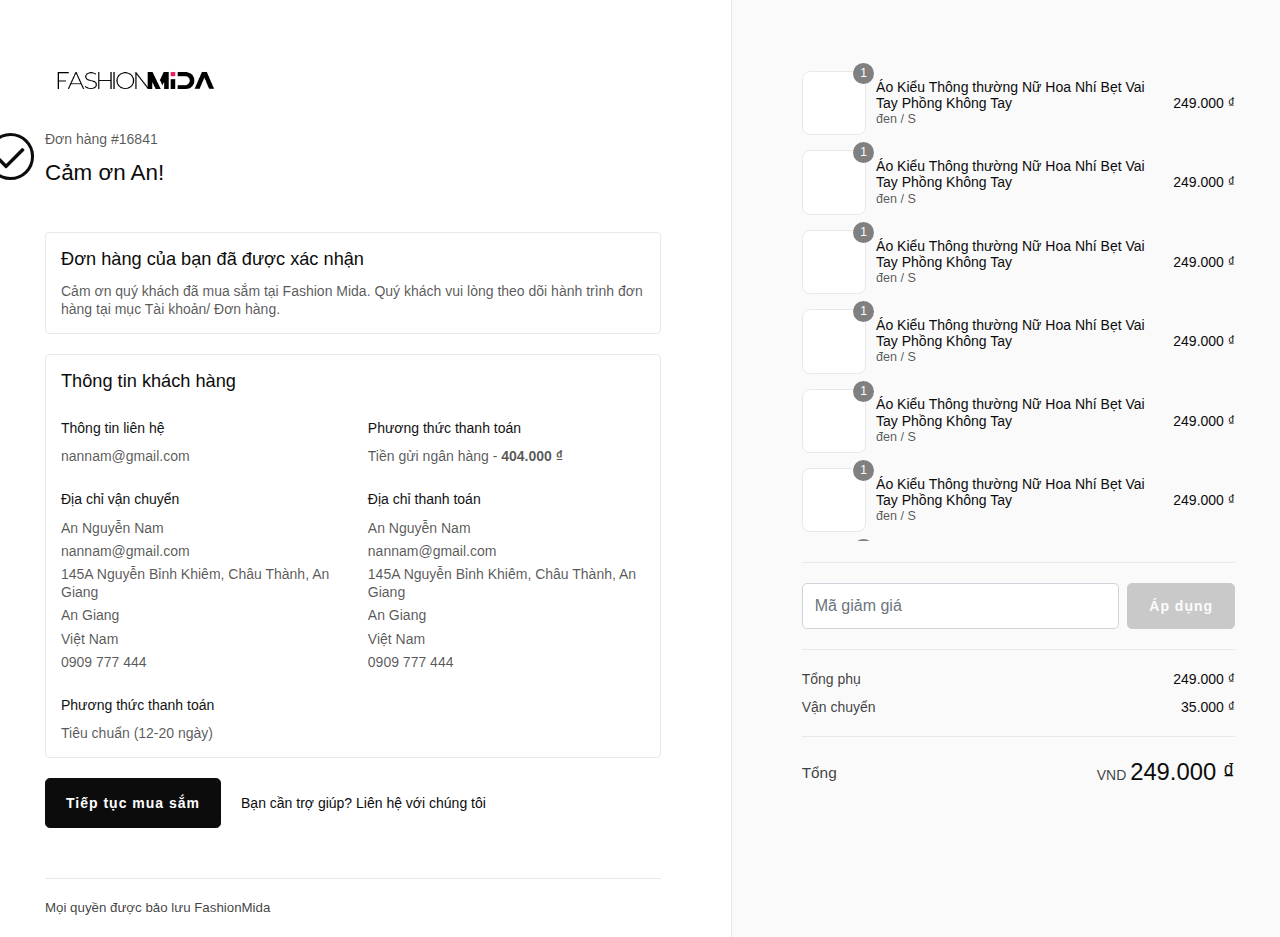
==== checkout-thanhcong.html @ c8f5c72e "Update" ====
<!DOCTYPE html>
<html lang="vi">
<head>
    <meta charset="UTF-8">
    <meta name="viewport"
          content="width=device-width, user-scalable=no, initial-scale=1.0, maximum-scale=1.0, minimum-scale=1.0">

    <title>Template Fashion</title>
    <meta name="description" content="Template Telco">
    <meta name="author" content="">

    <meta property="og:title" content="Template Telco">
    <meta property="og:type" content="website">
    <meta property="og:url" content="">
    <meta property="og:description" content="Template Telco">
    <meta property="og:image" content="">

    <link rel="icon" href="/assets/images/favicon.ico">
    <link rel="apple-touch-icon" href="/assets/images/favicon.ico">

    <style>
        :root {
            --primary-color: 12, 12, 12;
            --primary-hover: 43, 43, 43;
            --dark-color: #121212;
            --gray-color: #8c8484;
            --transition: .3s all ease-in-out;
        }
    </style>
    <link rel="preconnect" href="https://fonts.googleapis.com">
    <link rel="preconnect" href="https://fonts.gstatic.com" crossorigin>
    <link href="https://fonts.googleapis.com/css2?family=Work+Sans:ital,wght@0,300;0,400;0,500;0,600;0,700;0,800;1,300;1,400;1,500;1,600;1,700;1,800&display=swap"
          rel="stylesheet">
    <link rel="stylesheet" href="./assets/plugins/bootstrap/bootstrap.min.css">
    <link rel="stylesheet" href="./assets/plugins/fancybox/fancybox.min.css">
    <link rel="stylesheet" href="./assets/plugins/aos/aos.css">
    <link rel="stylesheet" href="./assets/plugins/select2/css/select2.min.css">
    <link rel="stylesheet" href="./assets/plugins/swiper/swiper-bundle.min.css">
    <link rel="stylesheet" href="./assets/fonts/fontawesome/css/all.min.css">
    <link rel="stylesheet" href="./assets/css/style.css">
</head>
<body>

<div class="page-checkout">
    <div class="page-checkout_bg"></div>
    <div class="container">
        <div class="row">
            <div class="col-lg-7">
                <div class="page-checkout_form">
                    <div class="checkout-logo">
                        <a href="">
                            <img src="./assets/images/logo-chekcout.webp" alt="">
                        </a>
                    </div>
                    <div class="checkout-thankyou">
                        <div class="checkout-thankyou_icon">
                            <i class="fal fa-check-circle"></i>
                        </div>
                        <div class="checkout-thankyou_content">
                            <div class="thankyou-content_desc">
                                Đơn hàng #16841
                            </div>
                            <div class="thankyou-content_title">
                                Cảm ơn An!
                            </div>
                        </div>
                    </div>
                    <div class="checkout-noti">
                        <div class="checkout-noti_title">
                            Đơn hàng của bạn đã được xác nhận
                        </div>
                        <div class="checkout-noti_desc">
                            <p>Cảm ơn quý khách đã mua sắm tại Fashion Mida. Quý khách vui lòng theo dõi hành trình đơn
                                hàng tại mục Tài khoản/ Đơn hàng.
                            </p>
                        </div>
                    </div>
                    <div class="checkout-preview_info">
                        <div class="row">
                            <div class="col-lg-12">
                                <div class="checkout-preview_info__title">
                                    Thông tin khách hàng
                                </div>
                            </div>
                            <div class="col-lg-6">
                                <div class="checkout-preview_info__item">
                                    <div class="checkout-preview_info__heading">
                                        Thông tin liên hệ
                                    </div>
                                    <div class="checkout-preview_info__text">
                                        <p>nannam@gmail.com</p>
                                    </div>
                                </div>
                                <div class="checkout-preview_info__item">
                                    <div class="checkout-preview_info__heading">
                                        Địa chỉ vận chuyển
                                    </div>
                                    <div class="checkout-preview_info__text">
                                        <p>An Nguyễn Nam</p>
                                        <p>nannam@gmail.com</p>
                                        <p>145A Nguyễn Bỉnh Khiêm, Châu Thành, An Giang</p>
                                        <p>An Giang</p>
                                        <p>Việt Nam</p>
                                        <p>0909 777 444</p>
                                    </div>
                                </div>
                                <div class="checkout-preview_info__item">
                                    <div class="checkout-preview_info__heading">
                                        Phương thức thanh toán
                                    </div>
                                    <div class="checkout-preview_info__text">
                                        <p>Tiêu chuẩn (12-20 ngày)</p>
                                    </div>
                                </div>
                            </div>
                            <div class="col-lg-6">
                                <div class="checkout-preview_info__item">
                                    <div class="checkout-preview_info__heading">
                                        Phương thức thanh toán
                                    </div>
                                    <div class="checkout-preview_info__text">
                                        <p>Tiền gửi ngân hàng - <b>404.000 ₫</b></p>
                                    </div>
                                </div>
                                <div class="checkout-preview_info__item">
                                    <div class="checkout-preview_info__heading">
                                        Địa chỉ thanh toán
                                    </div>
                                    <div class="checkout-preview_info__text">
                                        <p>An Nguyễn Nam</p>
                                        <p>nannam@gmail.com</p>
                                        <p>145A Nguyễn Bỉnh Khiêm, Châu Thành, An Giang</p>
                                        <p>An Giang</p>
                                        <p>Việt Nam</p>
                                        <p>0909 777 444</p>
                                    </div>
                                </div>
                            </div>
                        </div>
                    </div>
                    <div class="checkout-form">
                        <div class="checkout-form_buttons">
                            <button type="submit"
                                    class="btn-theme btn-theme_effect btn-theme_full btn-theme_dark rounded-lg">
                                Tiếp tục mua sắm
                            </button>
                            <a href="" class="checkout-form_button__link">Bạn cần trợ giúp? Liên hệ với chúng tôi</a>
                        </div>
                        <div class="checkout-form_footer">
                            Mọi quyền được bảo lưu FashionMida
                        </div>
                    </div>
                </div>
            </div>
            <div class="col-lg-5">
                <div class="page-checkout_info">
                    <div class="checkout-info_header">
                        <div class="checkout-info_header__list">
                            <div class="checkout-info_item">
                                <div class="info-item_image">
                                    <img src="https://cdn.shopify.com/s/files/1/0607/1471/3330/products/164562122917946_small.png?v=1646192001"
                                         alt="">
                                    <span>1</span>
                                </div>
                                <div class="info-item_content">
                                    <div class="info-item_title">
                                        Áo Kiểu Thông thường Nữ Hoa Nhí Bẹt Vai Tay Phồng Không Tay
                                    </div>
                                    <div class="info-item_decs">
                                        đen / S
                                    </div>
                                </div>
                                <div class="info-item_price">
                                    249.000 ₫
                                </div>
                            </div>
                            <div class="checkout-info_item">
                                <div class="info-item_image">
                                    <img src="https://cdn.shopify.com/s/files/1/0607/1471/3330/products/164562122917946_small.png?v=1646192001"
                                         alt="">
                                    <span>1</span>
                                </div>
                                <div class="info-item_content">
                                    <div class="info-item_title">
                                        Áo Kiểu Thông thường Nữ Hoa Nhí Bẹt Vai Tay Phồng Không Tay
                                    </div>
                                    <div class="info-item_decs">
                                        đen / S
                                    </div>
                                </div>
                                <div class="info-item_price">
                                    249.000 ₫
                                </div>
                            </div>
                            <div class="checkout-info_item">
                                <div class="info-item_image">
                                    <img src="https://cdn.shopify.com/s/files/1/0607/1471/3330/products/164562122917946_small.png?v=1646192001"
                                         alt="">
                                    <span>1</span>
                                </div>
                                <div class="info-item_content">
                                    <div class="info-item_title">
                                        Áo Kiểu Thông thường Nữ Hoa Nhí Bẹt Vai Tay Phồng Không Tay
                                    </div>
                                    <div class="info-item_decs">
                                        đen / S
                                    </div>
                                </div>
                                <div class="info-item_price">
                                    249.000 ₫
                                </div>
                            </div>
                            <div class="checkout-info_item">
                                <div class="info-item_image">
                                    <img src="https://cdn.shopify.com/s/files/1/0607/1471/3330/products/164562122917946_small.png?v=1646192001"
                                         alt="">
                                    <span>1</span>
                                </div>
                                <div class="info-item_content">
                                    <div class="info-item_title">
                                        Áo Kiểu Thông thường Nữ Hoa Nhí Bẹt Vai Tay Phồng Không Tay
                                    </div>
                                    <div class="info-item_decs">
                                        đen / S
                                    </div>
                                </div>
                                <div class="info-item_price">
                                    249.000 ₫
                                </div>
                            </div>
                            <div class="checkout-info_item">
                                <div class="info-item_image">
                                    <img src="https://cdn.shopify.com/s/files/1/0607/1471/3330/products/164562122917946_small.png?v=1646192001"
                                         alt="">
                                    <span>1</span>
                                </div>
                                <div class="info-item_content">
                                    <div class="info-item_title">
                                        Áo Kiểu Thông thường Nữ Hoa Nhí Bẹt Vai Tay Phồng Không Tay
                                    </div>
                                    <div class="info-item_decs">
                                        đen / S
                                    </div>
                                </div>
                                <div class="info-item_price">
                                    249.000 ₫
                                </div>
                            </div>
                            <div class="checkout-info_item">
                                <div class="info-item_image">
                                    <img src="https://cdn.shopify.com/s/files/1/0607/1471/3330/products/164562122917946_small.png?v=1646192001"
                                         alt="">
                                    <span>1</span>
                                </div>
                                <div class="info-item_content">
                                    <div class="info-item_title">
                                        Áo Kiểu Thông thường Nữ Hoa Nhí Bẹt Vai Tay Phồng Không Tay
                                    </div>
                                    <div class="info-item_decs">
                                        đen / S
                                    </div>
                                </div>
                                <div class="info-item_price">
                                    249.000 ₫
                                </div>
                            </div>
                            <div class="checkout-info_item">
                                <div class="info-item_image">
                                    <img src="https://cdn.shopify.com/s/files/1/0607/1471/3330/products/164562122917946_small.png?v=1646192001"
                                         alt="">
                                    <span>1</span>
                                </div>
                                <div class="info-item_content">
                                    <div class="info-item_title">
                                        Áo Kiểu Thông thường Nữ Hoa Nhí Bẹt Vai Tay Phồng Không Tay
                                    </div>
                                    <div class="info-item_decs">
                                        đen / S
                                    </div>
                                </div>
                                <div class="info-item_price">
                                    249.000 ₫
                                </div>
                            </div>
                            <div class="checkout-info_item">
                                <div class="info-item_image">
                                    <img src="https://cdn.shopify.com/s/files/1/0607/1471/3330/products/164562122917946_small.png?v=1646192001"
                                         alt="">
                                    <span>1</span>
                                </div>
                                <div class="info-item_content">
                                    <div class="info-item_title">
                                        Áo Kiểu Thông thường Nữ Hoa Nhí Bẹt Vai Tay Phồng Không Tay
                                    </div>
                                    <div class="info-item_decs">
                                        đen / S
                                    </div>
                                </div>
                                <div class="info-item_price">
                                    249.000 ₫
                                </div>
                            </div>
                            <div class="checkout-info_item">
                                <div class="info-item_image">
                                    <img src="https://cdn.shopify.com/s/files/1/0607/1471/3330/products/164562122917946_small.png?v=1646192001"
                                         alt="">
                                    <span>1</span>
                                </div>
                                <div class="info-item_content">
                                    <div class="info-item_title">
                                        Áo Kiểu Thông thường Nữ Hoa Nhí Bẹt Vai Tay Phồng Không Tay
                                    </div>
                                    <div class="info-item_decs">
                                        đen / S
                                    </div>
                                </div>
                                <div class="info-item_price">
                                    249.000 ₫
                                </div>
                            </div>
                        </div>
                    </div>
                    <div class="checkout-info_body">
                        <div class="info-body_discount">
                            <input type="text" class="form-control rounded-lg mr-1" placeholder="Mã giảm giá">
                            <button type="button"
                                    class="btn-theme btn-theme_effect btn-theme_full btn-theme_dark rounded-lg ml-1 disabled"
                                    disabled>Áp dụng
                            </button>
                        </div>
                        <div class="info-body_total">
                            <div class="total-item">
                                <div class="total-item_text">
                                    Tổng phụ
                                </div>
                                <div class="total-item_value">
                                    249.000 ₫
                                </div>
                            </div>
                            <div class="total-item">
                                <div class="total-item_text">
                                    Vận chuyển
                                </div>
                                <div class="total-item_value">
                                    35.000 ₫
                                </div>
                            </div>
                        </div>
                    </div>
                    <div class="checkout-info_footer">
                        <div class="info-footer_total">
                            <div class="total-item_text">
                                Tổng
                            </div>
                            <div class="total-item_value">
                                VND <span>249.000 ₫</span>
                            </div>
                        </div>
                    </div>
                </div>
            </div>
        </div>
    </div>
</div>

<script type="text/javascript" src="./assets/plugins/jquery.min.js"></script>
<script type="text/javascript"
        src="./assets/plugins/bootstrap/bootstrap.bundle.min.js"></script>
<script type="text/javascript"
        src="./assets/plugins/fancybox/fancybox.min.js"></script>
<script type="text/javascript"
        src="./assets/plugins/aos/aos.js"></script>
<script type="text/javascript"
        src="./assets/plugins/select2/js/select2.min.js"></script>
<script type="text/javascript"
        src="./assets/plugins/swiper/swiper-bundle.min.js"></script>
<script type="text/javascript" src="./assets/js/app.js"></script>
</body>
</html>
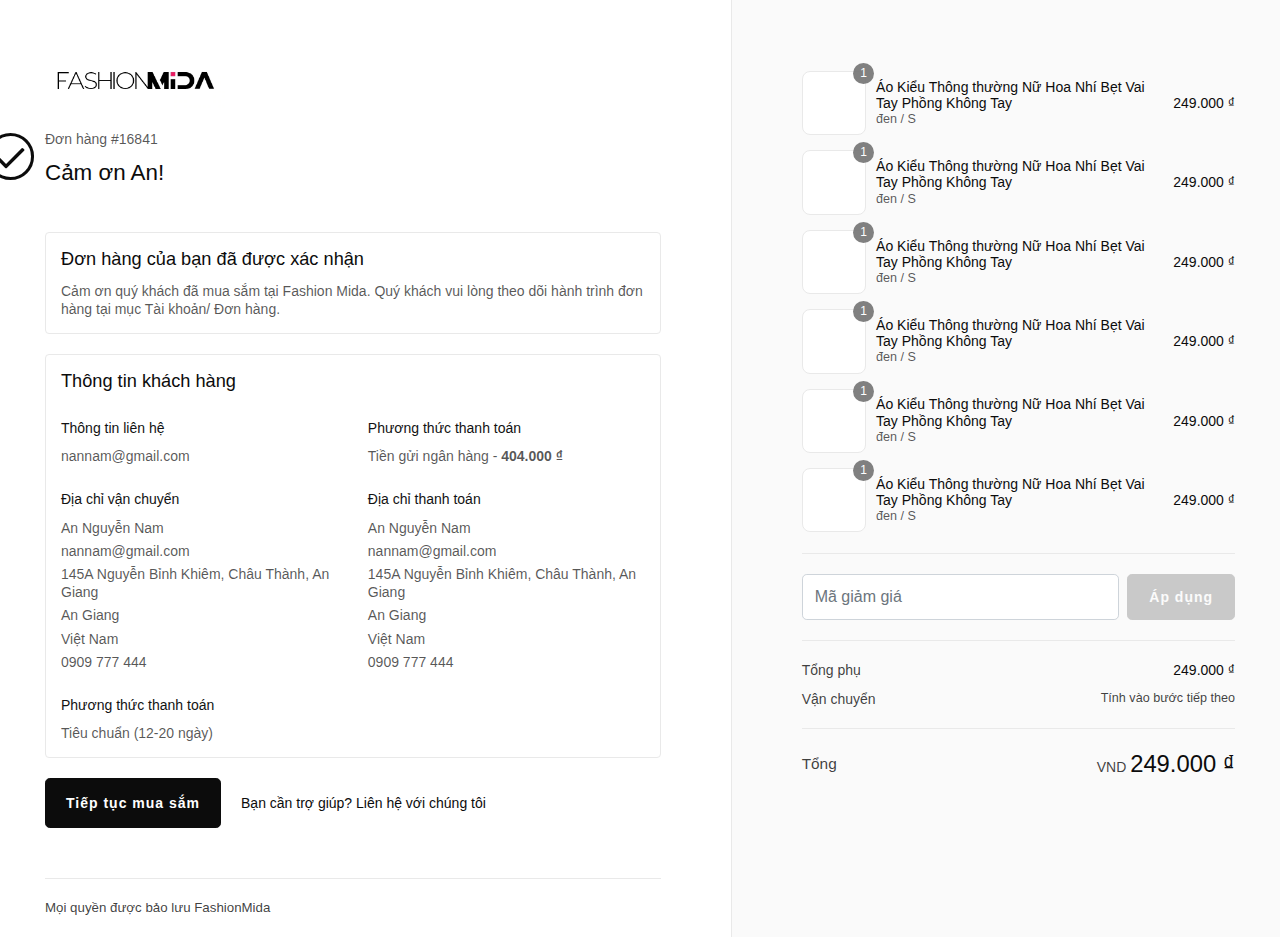
==== commit 063cfc13: "Update" ====
--- a/checkout-thanhcong.html
+++ b/checkout-thanhcong.html
@@ -45,9 +45,18 @@
     <div class="page-checkout_bg"></div>
     <div class="container">
         <div class="row">
-            <div class="col-lg-7">
+            <div class="col-12 order-1 d-block d-lg-none">
                 <div class="page-checkout_form">
                     <div class="checkout-logo">
+                        <a href="">
+                            <img src="./assets/images/logo-chekcout.webp" alt="">
+                        </a>
+                    </div>
+                </div>
+            </div>
+            <div class="col-lg-7 order-3 order-lg-2">
+                <div class="page-checkout_form">
+                    <div class="checkout-logo d-none d-lg-block">
                         <a href="">
                             <img src="./assets/images/logo-chekcout.webp" alt="">
                         </a>
@@ -152,208 +161,173 @@
                     </div>
                 </div>
             </div>
-            <div class="col-lg-5">
+            <div class="col-lg-5 order-2 order-lg-3">
                 <div class="page-checkout_info">
-                    <div class="checkout-info_header">
-                        <div class="checkout-info_header__list">
-                            <div class="checkout-info_item">
-                                <div class="info-item_image">
-                                    <img src="https://cdn.shopify.com/s/files/1/0607/1471/3330/products/164562122917946_small.png?v=1646192001"
-                                         alt="">
-                                    <span>1</span>
-                                </div>
-                                <div class="info-item_content">
-                                    <div class="info-item_title">
-                                        Áo Kiểu Thông thường Nữ Hoa Nhí Bẹt Vai Tay Phồng Không Tay
-                                    </div>
-                                    <div class="info-item_decs">
-                                        đen / S
-                                    </div>
-                                </div>
-                                <div class="info-item_price">
-                                    249.000 ₫
-                                </div>
-                            </div>
-                            <div class="checkout-info_item">
-                                <div class="info-item_image">
-                                    <img src="https://cdn.shopify.com/s/files/1/0607/1471/3330/products/164562122917946_small.png?v=1646192001"
-                                         alt="">
-                                    <span>1</span>
-                                </div>
-                                <div class="info-item_content">
-                                    <div class="info-item_title">
-                                        Áo Kiểu Thông thường Nữ Hoa Nhí Bẹt Vai Tay Phồng Không Tay
-                                    </div>
-                                    <div class="info-item_decs">
-                                        đen / S
-                                    </div>
-                                </div>
-                                <div class="info-item_price">
-                                    249.000 ₫
-                                </div>
-                            </div>
-                            <div class="checkout-info_item">
-                                <div class="info-item_image">
-                                    <img src="https://cdn.shopify.com/s/files/1/0607/1471/3330/products/164562122917946_small.png?v=1646192001"
-                                         alt="">
-                                    <span>1</span>
-                                </div>
-                                <div class="info-item_content">
-                                    <div class="info-item_title">
-                                        Áo Kiểu Thông thường Nữ Hoa Nhí Bẹt Vai Tay Phồng Không Tay
-                                    </div>
-                                    <div class="info-item_decs">
-                                        đen / S
-                                    </div>
-                                </div>
-                                <div class="info-item_price">
-                                    249.000 ₫
-                                </div>
-                            </div>
-                            <div class="checkout-info_item">
-                                <div class="info-item_image">
-                                    <img src="https://cdn.shopify.com/s/files/1/0607/1471/3330/products/164562122917946_small.png?v=1646192001"
-                                         alt="">
-                                    <span>1</span>
-                                </div>
-                                <div class="info-item_content">
-                                    <div class="info-item_title">
-                                        Áo Kiểu Thông thường Nữ Hoa Nhí Bẹt Vai Tay Phồng Không Tay
-                                    </div>
-                                    <div class="info-item_decs">
-                                        đen / S
-                                    </div>
-                                </div>
-                                <div class="info-item_price">
-                                    249.000 ₫
-                                </div>
-                            </div>
-                            <div class="checkout-info_item">
-                                <div class="info-item_image">
-                                    <img src="https://cdn.shopify.com/s/files/1/0607/1471/3330/products/164562122917946_small.png?v=1646192001"
-                                         alt="">
-                                    <span>1</span>
-                                </div>
-                                <div class="info-item_content">
-                                    <div class="info-item_title">
-                                        Áo Kiểu Thông thường Nữ Hoa Nhí Bẹt Vai Tay Phồng Không Tay
-                                    </div>
-                                    <div class="info-item_decs">
-                                        đen / S
-                                    </div>
-                                </div>
-                                <div class="info-item_price">
-                                    249.000 ₫
-                                </div>
-                            </div>
-                            <div class="checkout-info_item">
-                                <div class="info-item_image">
-                                    <img src="https://cdn.shopify.com/s/files/1/0607/1471/3330/products/164562122917946_small.png?v=1646192001"
-                                         alt="">
-                                    <span>1</span>
-                                </div>
-                                <div class="info-item_content">
-                                    <div class="info-item_title">
-                                        Áo Kiểu Thông thường Nữ Hoa Nhí Bẹt Vai Tay Phồng Không Tay
-                                    </div>
-                                    <div class="info-item_decs">
-                                        đen / S
-                                    </div>
-                                </div>
-                                <div class="info-item_price">
-                                    249.000 ₫
-                                </div>
-                            </div>
-                            <div class="checkout-info_item">
-                                <div class="info-item_image">
-                                    <img src="https://cdn.shopify.com/s/files/1/0607/1471/3330/products/164562122917946_small.png?v=1646192001"
-                                         alt="">
-                                    <span>1</span>
-                                </div>
-                                <div class="info-item_content">
-                                    <div class="info-item_title">
-                                        Áo Kiểu Thông thường Nữ Hoa Nhí Bẹt Vai Tay Phồng Không Tay
-                                    </div>
-                                    <div class="info-item_decs">
-                                        đen / S
-                                    </div>
-                                </div>
-                                <div class="info-item_price">
-                                    249.000 ₫
-                                </div>
-                            </div>
-                            <div class="checkout-info_item">
-                                <div class="info-item_image">
-                                    <img src="https://cdn.shopify.com/s/files/1/0607/1471/3330/products/164562122917946_small.png?v=1646192001"
-                                         alt="">
-                                    <span>1</span>
-                                </div>
-                                <div class="info-item_content">
-                                    <div class="info-item_title">
-                                        Áo Kiểu Thông thường Nữ Hoa Nhí Bẹt Vai Tay Phồng Không Tay
-                                    </div>
-                                    <div class="info-item_decs">
-                                        đen / S
-                                    </div>
-                                </div>
-                                <div class="info-item_price">
-                                    249.000 ₫
-                                </div>
-                            </div>
-                            <div class="checkout-info_item">
-                                <div class="info-item_image">
-                                    <img src="https://cdn.shopify.com/s/files/1/0607/1471/3330/products/164562122917946_small.png?v=1646192001"
-                                         alt="">
-                                    <span>1</span>
-                                </div>
-                                <div class="info-item_content">
-                                    <div class="info-item_title">
-                                        Áo Kiểu Thông thường Nữ Hoa Nhí Bẹt Vai Tay Phồng Không Tay
-                                    </div>
-                                    <div class="info-item_decs">
-                                        đen / S
-                                    </div>
-                                </div>
-                                <div class="info-item_price">
-                                    249.000 ₫
-                                </div>
-                            </div>
-                        </div>
-                    </div>
-                    <div class="checkout-info_body">
-                        <div class="info-body_discount">
-                            <input type="text" class="form-control rounded-lg mr-1" placeholder="Mã giảm giá">
-                            <button type="button"
-                                    class="btn-theme btn-theme_effect btn-theme_full btn-theme_dark rounded-lg ml-1 disabled"
-                                    disabled>Áp dụng
-                            </button>
-                        </div>
-                        <div class="info-body_total">
-                            <div class="total-item">
+                    <div class="page-checkout_button d-block d-lg-none">
+                        <a href="#checkout-collapse" id="checkout-collapse_button" data-toggle="collapse">
+                            <div class="checkout-button_grid">
+                                <div class="checkout-button_grid__icon">
+                                    <svg width="20" height="19" xmlns="http://www.w3.org/2000/svg">
+                                        <path d="M17.178 13.088H5.453c-.454 0-.91-.364-.91-.818L3.727 1.818H0V0h4.544c.455 0 .91.364.91.818l.09 1.272h13.45c.274 0 .547.09.73.364.18.182.27.454.18.727l-1.817 9.18c-.09.455-.455.728-.91.728zM6.27 11.27h10.09l1.454-7.362H5.634l.637 7.362zm.092 7.715c1.004 0 1.818-.813 1.818-1.817s-.814-1.818-1.818-1.818-1.818.814-1.818 1.818.814 1.817 1.818 1.817zm9.18 0c1.004 0 1.817-.813 1.817-1.817s-.814-1.818-1.818-1.818-1.818.814-1.818 1.818.814 1.817 1.818 1.817z"></path>
+                                    </svg>
+                                </div>
+                                <div class="checkout-button_grid__title">
+                                    Hiển thị tổng quan đơn hàng <i class="fas fa-angle-down"></i>
+                                </div>
+                                <div class="checkout-button_grid__price">
+                                    717.000 ₫
+                                </div>
+                            </div>
+                        </a>
+                    </div>
+                    <div id="checkout-collapse" class="page-checkout_collapse collapse">
+                        <div class="checkout-info_header">
+                            <div class="checkout-info_header__list">
+                                <div class="checkout-info_item">
+                                    <div class="info-item_image">
+                                        <img src="https://cdn.shopify.com/s/files/1/0607/1471/3330/products/164562122917946_small.png?v=1646192001"
+                                             alt="">
+                                        <span>1</span>
+                                    </div>
+                                    <div class="info-item_content">
+                                        <div class="info-item_title">
+                                            Áo Kiểu Thông thường Nữ Hoa Nhí Bẹt Vai Tay Phồng Không Tay
+                                        </div>
+                                        <div class="info-item_decs">
+                                            đen / S
+                                        </div>
+                                    </div>
+                                    <div class="info-item_price">
+                                        249.000 ₫
+                                    </div>
+                                </div>
+                                <div class="checkout-info_item">
+                                    <div class="info-item_image">
+                                        <img src="https://cdn.shopify.com/s/files/1/0607/1471/3330/products/164562122917946_small.png?v=1646192001"
+                                             alt="">
+                                        <span>1</span>
+                                    </div>
+                                    <div class="info-item_content">
+                                        <div class="info-item_title">
+                                            Áo Kiểu Thông thường Nữ Hoa Nhí Bẹt Vai Tay Phồng Không Tay
+                                        </div>
+                                        <div class="info-item_decs">
+                                            đen / S
+                                        </div>
+                                    </div>
+                                    <div class="info-item_price">
+                                        249.000 ₫
+                                    </div>
+                                </div>
+                                <div class="checkout-info_item">
+                                    <div class="info-item_image">
+                                        <img src="https://cdn.shopify.com/s/files/1/0607/1471/3330/products/164562122917946_small.png?v=1646192001"
+                                             alt="">
+                                        <span>1</span>
+                                    </div>
+                                    <div class="info-item_content">
+                                        <div class="info-item_title">
+                                            Áo Kiểu Thông thường Nữ Hoa Nhí Bẹt Vai Tay Phồng Không Tay
+                                        </div>
+                                        <div class="info-item_decs">
+                                            đen / S
+                                        </div>
+                                    </div>
+                                    <div class="info-item_price">
+                                        249.000 ₫
+                                    </div>
+                                </div>
+                                <div class="checkout-info_item">
+                                    <div class="info-item_image">
+                                        <img src="https://cdn.shopify.com/s/files/1/0607/1471/3330/products/164562122917946_small.png?v=1646192001"
+                                             alt="">
+                                        <span>1</span>
+                                    </div>
+                                    <div class="info-item_content">
+                                        <div class="info-item_title">
+                                            Áo Kiểu Thông thường Nữ Hoa Nhí Bẹt Vai Tay Phồng Không Tay
+                                        </div>
+                                        <div class="info-item_decs">
+                                            đen / S
+                                        </div>
+                                    </div>
+                                    <div class="info-item_price">
+                                        249.000 ₫
+                                    </div>
+                                </div>
+                                <div class="checkout-info_item">
+                                    <div class="info-item_image">
+                                        <img src="https://cdn.shopify.com/s/files/1/0607/1471/3330/products/164562122917946_small.png?v=1646192001"
+                                             alt="">
+                                        <span>1</span>
+                                    </div>
+                                    <div class="info-item_content">
+                                        <div class="info-item_title">
+                                            Áo Kiểu Thông thường Nữ Hoa Nhí Bẹt Vai Tay Phồng Không Tay
+                                        </div>
+                                        <div class="info-item_decs">
+                                            đen / S
+                                        </div>
+                                    </div>
+                                    <div class="info-item_price">
+                                        249.000 ₫
+                                    </div>
+                                </div>
+                                <div class="checkout-info_item">
+                                    <div class="info-item_image">
+                                        <img src="https://cdn.shopify.com/s/files/1/0607/1471/3330/products/164562122917946_small.png?v=1646192001"
+                                             alt="">
+                                        <span>1</span>
+                                    </div>
+                                    <div class="info-item_content">
+                                        <div class="info-item_title">
+                                            Áo Kiểu Thông thường Nữ Hoa Nhí Bẹt Vai Tay Phồng Không Tay
+                                        </div>
+                                        <div class="info-item_decs">
+                                            đen / S
+                                        </div>
+                                    </div>
+                                    <div class="info-item_price">
+                                        249.000 ₫
+                                    </div>
+                                </div>
+                            </div>
+                        </div>
+                        <div class="checkout-info_body">
+                            <div class="info-body_discount">
+                                <input type="text" class="form-control rounded-lg mr-1" placeholder="Mã giảm giá">
+                                <button type="button"
+                                        class="btn-theme btn-theme_effect btn-theme_full btn-theme_dark rounded-lg ml-1 disabled"
+                                        disabled>Áp dụng
+                                </button>
+                            </div>
+                            <div class="info-body_total">
+                                <div class="total-item">
+                                    <div class="total-item_text">
+                                        Tổng phụ
+                                    </div>
+                                    <div class="total-item_value">
+                                        249.000 ₫
+                                    </div>
+                                </div>
+                                <div class="total-item">
+                                    <div class="total-item_text">
+                                        Vận chuyển
+                                    </div>
+                                    <div class="total-item_value total-item_value__small">
+                                        Tính vào bước tiếp theo
+                                    </div>
+                                </div>
+                            </div>
+                        </div>
+                        <div class="checkout-info_footer">
+                            <div class="info-footer_total">
                                 <div class="total-item_text">
-                                    Tổng phụ
+                                    Tổng
                                 </div>
                                 <div class="total-item_value">
-                                    249.000 ₫
-                                </div>
-                            </div>
-                            <div class="total-item">
-                                <div class="total-item_text">
-                                    Vận chuyển
-                                </div>
-                                <div class="total-item_value">
-                                    35.000 ₫
-                                </div>
-                            </div>
-                        </div>
-                    </div>
-                    <div class="checkout-info_footer">
-                        <div class="info-footer_total">
-                            <div class="total-item_text">
-                                Tổng
-                            </div>
-                            <div class="total-item_value">
-                                VND <span>249.000 ₫</span>
+                                    VND <span>249.000 ₫</span>
+                                </div>
                             </div>
                         </div>
                     </div>
--- a/assets/css/style.css
+++ b/assets/css/style.css
@@ -192,19 +192,31 @@
     }
 }
 
+.col-lg-20 {
+    -ms-flex: 0 0 100%;
+    flex: 0 0 100%;
+    max-width: 100%;
+    padding: 0 15px;
+}
+
+.col-lg-80 {
+    -ms-flex: 0 0 100%;
+    flex: 0 0 100%;
+    max-width: 100%;
+    padding: 0 15px;
+}
+
 @media screen and (min-width: 992px) {
     .col-lg-20 {
         -ms-flex: 0 0 20%;
         flex: 0 0 20%;
         max-width: 20%;
-        padding: 0px 15px;
     }
 
     .col-lg-80 {
         -ms-flex: 0 0 80%;
         flex: 0 0 80%;
         max-width: 80%;
-        padding: 0px 15px;
     }
 }
 
@@ -1802,6 +1814,15 @@
     transition: var(--transition);
 }
 
+.theme-dropdown .btn-dropdown > span {
+    width: 100%;
+    overflow: hidden;
+    text-overflow: ellipsis;
+    -webkit-line-clamp: 1;
+    display: -webkit-box;
+    -webkit-box-orient: vertical;
+}
+
 .theme-dropdown .btn-dropdown:after {
     display: none;
 }
@@ -2371,12 +2392,14 @@
 }
 
 .body-open_search,
-.body-open_cart {
+.body-open_cart,
+.body-open_category {
     overflow: hidden;
 }
 
 .body-open_search .float-overlay,
-.body-open_cart .float-overlay {
+.body-open_cart .float-overlay,
+.body-open_category .float-overlay {
     animation: overlay-on .35s forwards;
     visibility: visible;
     pointer-events: auto;
@@ -2407,7 +2430,7 @@
         opacity: 0;
     }
     to {
-        opacity: 0.6;
+        opacity: 0.75;
     }
 }
 
@@ -3588,16 +3611,6 @@
     padding-top: 50px;
     padding-right: 30px;
     padding-left: 40px;
-    display: -webkit-box;
-    display: -webkit-flex;
-    display: -ms-flexbox;
-    display: flex;
-    -webkit-box-orient: vertical;
-    -webkit-box-direction: normal;
-    -webkit-flex-direction: column;
-    -ms-flex-direction: column;
-    flex-direction: column;
-    height: calc(100vh - 8em);
     width: 100%;
 }
 
@@ -3614,6 +3627,21 @@
     overflow: hidden;
     padding: 0;
     position: relative;
+}
+
+@media screen and (min-width: 992px) {
+    .page-checkout .page-checkout_info .page-checkout_collapse {
+        display: -webkit-box;
+        display: -webkit-flex;
+        display: -ms-flexbox;
+        display: flex;
+        -webkit-box-orient: vertical;
+        -webkit-box-direction: normal;
+        -webkit-flex-direction: column;
+        -ms-flex-direction: column;
+        flex-direction: column;
+        height: calc(100vh - 8em);
+    }
 }
 
 .page-checkout .page-checkout_info .checkout-info_header .checkout-info_header__list {
@@ -3920,6 +3948,7 @@
     position: relative;
     cursor: pointer;
     display: block;
+    flex-shrink: 0;
 }
 
 .page-checkout .checkout-payment .collapse-payment_item .checkout-payment_button[aria-expanded=true] span,
@@ -4058,4 +4087,614 @@
     font-weight: 400;
     color: rgb(var(--primary-color));
     font-size: 1.6em;
+}
+
+.grid-category-item {
+    position: relative;
+    overflow: hidden;
+    background: #f4f4f4;
+}
+
+.grid-category-item > .grid-category_item__link {
+    display: block;
+}
+
+.grid-category-item > .grid-category_item__link img {
+    -webkit-transition: -webkit-transform 8s cubic-bezier(0.25, 0.46, 0.45, 0.94);
+    transition: -webkit-transform 8s cubic-bezier(0.25, 0.46, 0.45, 0.94);
+    transition: transform 8s cubic-bezier(0.25, 0.46, 0.45, 0.94);
+    transition: transform 8s cubic-bezier(0.25, 0.46, 0.45, 0.94), -webkit-transform 8s cubic-bezier(0.25, 0.46, 0.45, 0.94);
+}
+
+.grid-category-item:hover > .grid-category_item__link img {
+    -ms-transform: scale(1.2);
+    -webkit-transform: scale(1.2);
+    transform: scale(1.2);
+}
+
+.grid-category-item > .grid-category_item__content {
+    position: absolute;
+    width: 100%;
+    padding: 0 50px;
+    bottom: 50px;
+    color: #fff;
+}
+
+.grid-category-item > .grid-category_item__content h3 {
+    font-size: 1.7em;
+    color: #fff;
+    font-weight: 700;
+}
+
+.grid-category-item > .grid-category_item__content > .button {
+    position: relative;
+    display: inline-block;
+    padding: 8px 28px 10px;
+    line-height: normal;
+    border: 1px solid rgb(var(--primary-color));
+    border-radius: 0;
+    text-transform: uppercase;
+    font-size: 1em;
+    text-align: center;
+    letter-spacing: 1px;
+    background-color: transparent;
+    -webkit-transition: color 0.45s cubic-bezier(0.785, 0.135, 0.15, 0.86), border 0.45s cubic-bezier(0.785, 0.135, 0.15, 0.86);
+    transition: color 0.45s cubic-bezier(0.785, 0.135, 0.15, 0.86), border 0.45s cubic-bezier(0.785, 0.135, 0.15, 0.86);
+    z-index: 1;
+    color: #fff;
+    background: rgb(var(--primary-hover));
+    overflow: hidden;
+}
+
+.grid-category-item > .grid-category_item__content > .button:before {
+    position: absolute;
+    content: '';
+    display: block;
+    left: -2px;
+    top: 0;
+    right: -2px;
+    bottom: 0;
+    -webkit-transform: scale(1, 1);
+    transform: scale(1, 1);
+    -webkit-transform-origin: left center;
+    transform-origin: left center;
+    z-index: -1;
+    background-color: rgb(var(--primary-color));
+    -webkit-transition: -webkit-transform 0.45s cubic-bezier(0.785, 0.135, 0.15, 0.86);
+    transition: -webkit-transform 0.45s cubic-bezier(0.785, 0.135, 0.15, 0.86);
+    transition: transform 0.45s cubic-bezier(0.785, 0.135, 0.15, 0.86);
+    transition: transform 0.45s cubic-bezier(0.785, 0.135, 0.15, 0.86), -webkit-transform 0.45s cubic-bezier(0.785, 0.135, 0.15, 0.86);
+}
+
+.grid-category-item > .grid-category_item__content > .button:hover {
+    color: #fff;
+    background: rgb(var(--primary-hover));
+}
+
+.grid-category-item > .grid-category_item__content > .button:hover:before {
+    -webkit-transform-origin: right center;
+    transform-origin: right center;
+    -webkit-transform: scale(0, 1);
+    transform: scale(0, 1);
+}
+
+@media screen and (max-width: 991px) {
+    .header {
+        position: static !important;
+        display: none;
+    }
+
+    .section-heading {
+        margin-bottom: 30px;
+    }
+
+    .section-heading .section-heading_title {
+        font-size: 1.5em;
+    }
+
+    .section-gap {
+        padding: 50px 0;
+    }
+
+    .banner-slide_image {
+        padding-bottom: 40%;
+    }
+
+    .grid-category-item > .grid-category_item__content {
+        padding: 0 15px;
+        bottom: 10px;
+    }
+
+    .grid-category-item > .grid-category_item__content h3 {
+        font-size: 1.3em;
+    }
+
+    .btn-theme_small {
+        font-size: .9em;
+        min-height: 40px;
+        border-radius: 40px;
+    }
+
+    .section-hero .section-hero_item {
+        padding: 0;
+    }
+
+    .grid-mobile_overflow {
+        flex-wrap: nowrap;
+        overflow-x: auto;
+    }
+
+    .grid-mobile_overflow > [class*=col] {
+        -ms-flex: 0 0 29%;
+        flex: 0 0 29%;
+        max-width: 29%;
+    }
+
+    .product-card .card-body .card-price > a {
+        flex-wrap: wrap;
+    }
+
+    .footer {
+        padding: 30px 0;
+    }
+
+    .page-article .article-inner .article-title {
+        font-size: 1.5em;
+        margin-bottom: 20px;
+    }
+
+    .page-article .article-inner {
+        padding-top: 20px;
+    }
+
+    .page-account .table-order .table tr td {
+        min-width: 120px;
+    }
+
+    .page-account .table-order .section-heading .section-heading_title, .page-account .info-order .section-heading .section-heading_title {
+        font-size: 1.2em;
+    }
+
+    .page-account {
+        padding: 30px 0;
+    }
+
+    .page-cart .cart-list .cart-list_item .cart-item_image {
+        flex: 0 0 140px;
+        margin-right: 12px;
+    }
+
+    .page-cart .cart-sidebar {
+        padding: 15px;
+    }
+
+    .float-cart .float-cart_header .float-cart_header__inner .cart-header_title {
+        font-size: 1.3em;
+    }
+
+    .product-card .card-header .card-header_btn {
+        display: none;
+    }
+
+    .page-checkout form .container,
+    .page-checkout > .container {
+        padding: 0;
+    }
+
+    .page-checkout form .container .row,
+    .page-checkout form > .row {
+        margin: 0;
+    }
+
+    .page-checkout form .container .row [class*=col-],
+    .page-checkout form > .row [class*=col-] {
+        padding: 0;
+    }
+
+    .page-checkout {
+        background-color: #fff;
+    }
+
+    .page-checkout .page-checkout_bg {
+        display: none;
+    }
+
+    .page-checkout_form {
+        border-right: 0;
+        padding: 0;
+    }
+
+    .page-checkout .checkout-thankyou {
+        margin-bottom: 25px;
+        margin-top: 20px;
+    }
+
+    .page-checkout .checkout-thankyou .checkout-thankyou_icon {
+        position: static;
+        top: unset;
+        left: unset;
+        transform: translateY(0);
+        font-size: 3em;
+        margin-right: 10px;
+        line-height: 1;
+    }
+
+    .page-checkout .checkout-thankyou .checkout-thankyou_content .thankyou-content_desc {
+        margin-bottom: 0;
+    }
+
+    .page-checkout .checkout-collapse {
+        border: 1px solid #e9e9e9;
+        border-left: 0;
+        border-right: 0;
+    }
+
+    .page-checkout_form .checkout-logo {
+        margin-bottom: 0;
+    }
+
+    .page-checkout .page-checkout_info {
+        padding: 15px;
+        border-top: 1px solid #e9e9e9;
+        border-bottom: 1px solid #e9e9e9;
+        height: auto;
+        background-color: #fafafa;
+    }
+
+    .page-checkout .page-checkout_info .checkout-info_header {
+        min-height: unset;
+        overflow: unset;
+    }
+
+    .page-checkout .page-checkout_info .checkout-info_header .checkout-info_header__list {
+        margin: 0;
+        overflow: unset;
+        padding: 15px 0;
+    }
+
+    .page-checkout .page-checkout_info .checkout-info_footer .info-footer_total .total-item_value span {
+        font-size: 1.4em;
+    }
+
+    .page-checkout .page-checkout_info .page-checkout_button .checkout-button_grid {
+        display: flex;
+        align-items: center;
+    }
+
+    .page-checkout .page-checkout_info .page-checkout_button .checkout-button_grid .checkout-button_grid__icon {
+        margin-right: 10px;
+    }
+
+    .page-checkout .page-checkout_info .page-checkout_button .checkout-button_grid .checkout-button_grid__title {
+        color: rgb(var(--primary-color));
+        padding-top: 2px;
+        font-size: 1.05em;
+    }
+
+    .page-checkout .page-checkout_info .page-checkout_button .checkout-button_grid .checkout-button_grid__price {
+        padding-left: 10px;
+        margin-left: auto;
+        font-size: 1.2em;
+        font-weight: 600;
+        color: rgb(var(--primary-color));
+    }
+
+    .page-checkout .checkout-box .checkout-box_item {
+        position: relative;
+        flex-direction: column;
+        padding-right: 50px;
+    }
+
+    .page-checkout .checkout-box .checkout-box_item .checkout-box_item__title {
+        width: 100%;
+    }
+
+    .page-checkout .checkout-box .checkout-box_item .checkout-box_item__link {
+        margin-left: 0;
+        padding-left: 0;
+        position: absolute;
+        right: 0;
+        top: 2px;
+        font-size: 1em;
+    }
+
+    .page-checkout .checkout-box .checkout-box_item + .checkout-box_item .checkout-box_item__link {
+        top: 12px;
+    }
+
+    .page-checkout_form .section-heading .section-heading_title {
+        font-size: 1.2em;
+    }
+
+    .page-checkout .checkout-payment .collapse-payment_item .checkout-payment_button, .page-checkout .checkout-address .checkout-address_item .checkout-address_button {
+        flex-wrap: wrap;
+    }
+
+    .page-checkout .checkout-payment .collapse-payment_item .checkout-payment_button ul {
+        margin-left: calc(18px + 0.75em);
+        margin-top: 7px;
+    }
+
+    .page-checkout .checkout-payment .collapse-payment_item .checkout-payment_bank__inner > img {
+        width: 105px;
+    }
+
+    .page-checkout .checkout-payment .collapse-payment_item .checkout-payment_bank__inner {
+        padding: 30px;
+    }
+}
+
+@media screen and (max-width: 767px) {
+    .grid-mobile_overflow > [class*=col] {
+        -ms-flex: 0 0 40%;
+        flex: 0 0 40%;
+        max-width: 40%;
+    }
+
+    .footer .footer-column .footer-item .footer-title {
+        padding: 15px 0;
+        margin-bottom: 15px;
+        border-bottom: 1px solid #e9e9e9;
+    }
+
+    .footer .footer-column:last-child .footer-item .footer-title {
+        margin-bottom: 0;
+        border-bottom: 0;
+    }
+
+    .float-location {
+        left: 15px;
+    }
+
+    .page-account .table-order .table tr td {
+        min-width: 90px;
+    }
+
+    .page-cart .cart-list .cart-list_item .cart-item_image {
+        flex: 0 0 130px;
+        margin-right: 12px;
+    }
+
+    .page-cart .cart-sidebar {
+        position: relative !important;
+        padding: 0;
+        background: #fff;
+        top: unset !important;
+    }
+
+    .float-cart {
+        max-width: 90%;
+    }
+
+    .product-detail .product-preview .product-preview_photo {
+        padding-left: 0;
+    }
+
+    .product-detail .product-preview .product-preview_photo .swiper-slide {
+        pointer-events: none;
+    }
+
+    .product-detail .product-preview .product-preview_photo .swiper-slide-active {
+        pointer-events: auto;
+    }
+
+    .product-detail .product-preview .product-preview_photo .preview-photo_item {
+        padding-bottom: 110%;
+    }
+
+    .product-detail .product-preview .product-preview_photo .preview-photo_item .preview-photo_item__zoom {
+        position: absolute;
+        bottom: 10px;
+        right: 10px;
+        border-radius: 50%;
+        border: 1px solid #e9e9e9;
+        background-color: #fff;
+        font-size: 1.1em;
+        width: 34px;
+        height: 34px;
+        z-index: 1;
+        align-items: center;
+        justify-content: center;
+        color: rgb(var(--primary-color));
+        opacity: 0;
+        visibility: hidden;
+        transition: var(--transition);
+    }
+
+    .product-detail .product-preview .product-preview_photo .swiper-slide-active .preview-photo_item .preview-photo_item__zoom {
+        opacity: 1;
+        visibility: visible;
+    }
+
+    .product-detail .container {
+        padding: 0;
+    }
+
+    .product-detail .container .row {
+        margin: 0;
+    }
+
+    .product-detail .container .row [class*=col-] {
+        padding: 0;
+    }
+
+    .product-detail .product-content {
+        padding: 15px;
+        text-align: center;
+    }
+
+    .product-detail .product-content .product-content_title {
+        font-size: 1.3em;
+    }
+
+    .product-detail .product-content .product-content_price {
+        font-size: 13px;
+        justify-content: center;
+    }
+
+    .product-detail .product-content .product-content_colors .product-content_colors__grid, .product-detail .product-content .product-content_size .product-content_size__grid {
+        flex-wrap: wrap;
+        justify-content: center;
+    }
+
+    .section-review {
+        padding: 0 0 40px;
+    }
+
+    .page-category .category-sidebar {
+        position: fixed !important;
+        left: -300%;
+        top: 0 !important;
+        width: 350px;
+        max-width: 95%;
+        background-color: var(--white);
+        box-shadow: 0 0 150px #0000001a;
+        transition: all .25s ease-in-out;
+        overflow: hidden;
+        z-index: 101;
+        height: 100vh;
+        max-height: 100%;
+        opacity: 0;
+        visibility: hidden;
+        pointer-events: none;
+        display: flex;
+        flex-direction: column;
+    }
+
+    .page-category .category-sidebar .sidebar-inner {
+        overflow: hidden;
+        overflow-y: auto;
+        flex: 1 1 auto;
+        display: flex;
+        flex-direction: column;
+        padding: 15px;
+    }
+
+    .page-category .category-sidebar .sidebar-inner .sidebar-item {
+        overflow: unset;
+    }
+
+    .body-open_category .page-category .category-sidebar {
+        left: 0;
+        opacity: 1;
+        visibility: visible;
+        pointer-events: auto;
+    }
+
+    .page-category .category-sidebar .sidebar-header {
+        padding: 15px 15px 0;
+    }
+
+    .page-category .category-sidebar .sidebar-header .sidebar-header_inner {
+        display: flex;
+        align-items: center;
+        justify-content: space-between;
+        border-bottom: 1px solid #e9e9e9;
+        padding-bottom: 15px;
+        width: 100%;
+    }
+
+    .page-category .category-sidebar .sidebar-header .sidebar-header_title {
+        font-size: 1.5em;
+    }
+
+    .page-category .category-sidebar .sidebar-header .sidebar-header_close {
+        padding-left: 15px;
+    }
+
+    .page-category .category-sidebar .sidebar-header .sidebar-header_close > button {
+        background: transparent;
+        padding: 5px;
+        border: 0;
+        font-size: 1.6em;
+        opacity: .7;
+        transition: var(--transition);
+    }
+
+    .page-category .category-sidebar .sidebar-header .sidebar-header_close > button.active {
+        opacity: 1;
+    }
+
+    .theme-dropdown {
+        width: 100%;
+    }
+
+    .button-filter > button {
+        height: 44px;
+        border: 1px solid #e9e9e9;
+        padding: 8px 20px 8px 20px;
+        display: flex;
+        align-items: center;
+        background-color: var(--white);
+        font-size: 1.05em;
+        color: rgb(var(--primary-color));
+        position: relative;
+        transition: var(--transition);
+        border-radius: 44px;
+        width: 100%;
+    }
+
+    .button-filter > button > svg {
+        display: inline-block;
+        width: 20px;
+        height: 20px;
+        vertical-align: middle;
+        position: relative;
+        margin-right: 10px;
+    }
+
+    .button-filter > button > svg > path {
+        fill: none !important;
+        stroke-width: 2px;
+        stroke: rgb(var(--primary-color));
+        stroke-linecap: miter;
+        stroke-linejoin: miter;
+    }
+
+    .button-filter > button.active {
+        color: var(--white);
+        border: 1px solid transparent;
+        background-color: rgb(var(--primary-color));
+    }
+
+    .button-filter > button.active > svg > path {
+        stroke: var(--white);
+    }
+
+    .theme-dropdown .btn-dropdown {
+        min-width: unset;
+        width: calc(100% - 10px);
+    }
+
+    .page-checkout_form .checkout-form_grid__2,
+    .checkout-form_buttons {
+        flex-direction: column;
+    }
+
+    .page-checkout_form .checkout-form_grid__2 .checkout-form_inner {
+        width: 100%;
+    }
+
+    .page-checkout_form .checkout-form_buttons .checkout-form_button__link {
+        margin-left: 0;
+        margin-top: 10px;
+    }
+
+    .page-checkout_form .checkout-form_buttons .btn-theme {
+        width: 100%;
+        min-height: 54px;
+    }
+
+    .page-checkout_form {
+        padding: 15px;
+    }
+
+    .page-checkout_form .checkout-logo > a > img {
+        height: 45px;
+    }
+
+    .page-checkout .checkout-thankyou {
+        margin-bottom: 25px;
+        margin-top: 10px;
+    }
 }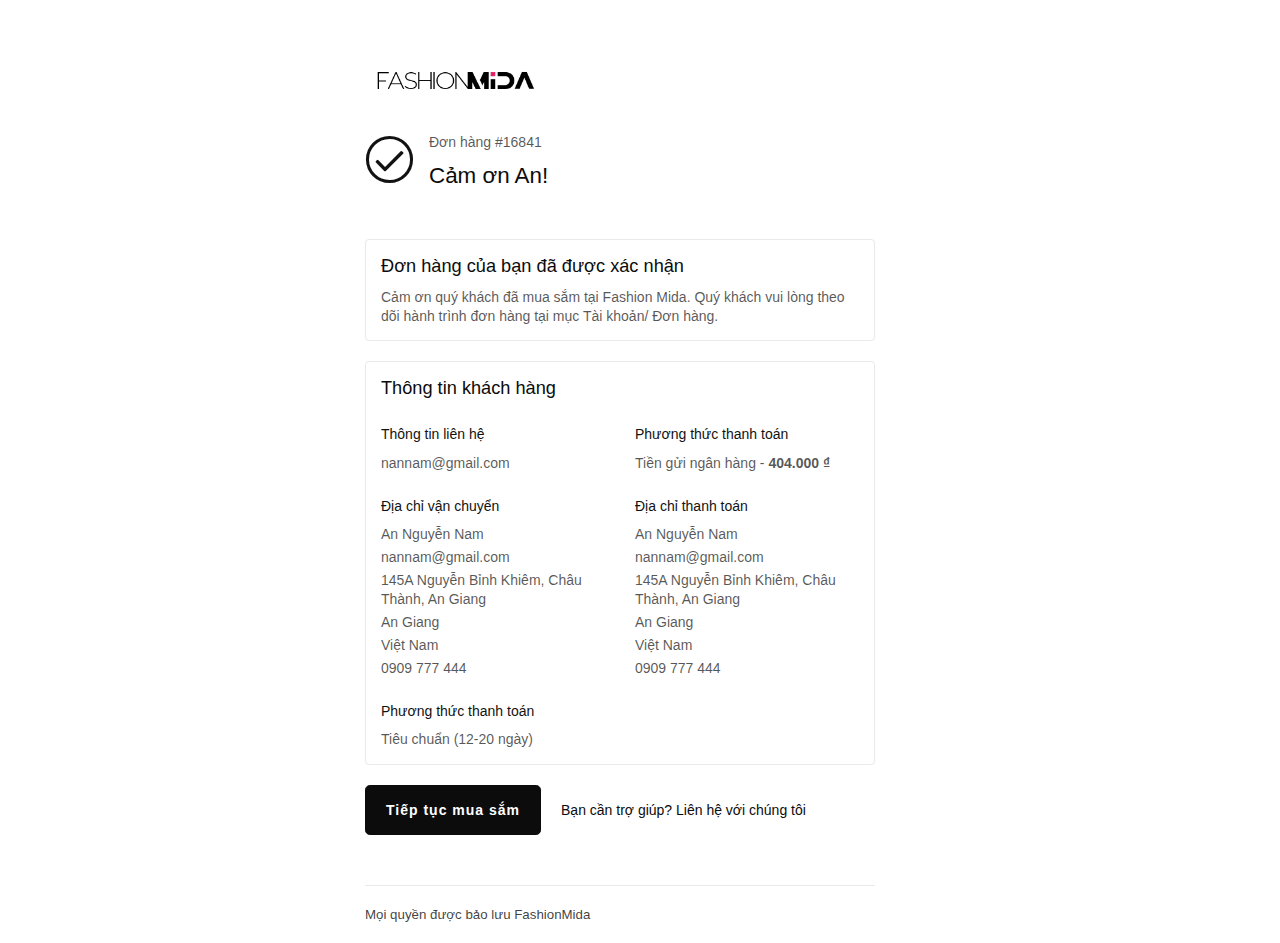
==== commit 2c53d5a3: "First push" ====
--- a/checkout-thanhcong.html
+++ b/checkout-thanhcong.html
@@ -41,21 +41,12 @@
 </head>
 <body>
 
-<div class="page-checkout">
+<div class="page-checkout bg-white">
     <div class="page-checkout_bg"></div>
     <div class="container">
-        <div class="row">
-            <div class="col-12 order-1 d-block d-lg-none">
-                <div class="page-checkout_form">
-                    <div class="checkout-logo">
-                        <a href="">
-                            <img src="./assets/images/logo-chekcout.webp" alt="">
-                        </a>
-                    </div>
-                </div>
-            </div>
-            <div class="col-lg-7 order-3 order-lg-2">
-                <div class="page-checkout_form">
+        <div class="row justify-content-center">
+            <div class="col-lg-6">
+                <div class="page-checkout_form border-right-0">
                     <div class="checkout-logo d-none d-lg-block">
                         <a href="">
                             <img src="./assets/images/logo-chekcout.webp" alt="">
@@ -161,178 +152,6 @@
                     </div>
                 </div>
             </div>
-            <div class="col-lg-5 order-2 order-lg-3">
-                <div class="page-checkout_info">
-                    <div class="page-checkout_button d-block d-lg-none">
-                        <a href="#checkout-collapse" id="checkout-collapse_button" data-toggle="collapse">
-                            <div class="checkout-button_grid">
-                                <div class="checkout-button_grid__icon">
-                                    <svg width="20" height="19" xmlns="http://www.w3.org/2000/svg">
-                                        <path d="M17.178 13.088H5.453c-.454 0-.91-.364-.91-.818L3.727 1.818H0V0h4.544c.455 0 .91.364.91.818l.09 1.272h13.45c.274 0 .547.09.73.364.18.182.27.454.18.727l-1.817 9.18c-.09.455-.455.728-.91.728zM6.27 11.27h10.09l1.454-7.362H5.634l.637 7.362zm.092 7.715c1.004 0 1.818-.813 1.818-1.817s-.814-1.818-1.818-1.818-1.818.814-1.818 1.818.814 1.817 1.818 1.817zm9.18 0c1.004 0 1.817-.813 1.817-1.817s-.814-1.818-1.818-1.818-1.818.814-1.818 1.818.814 1.817 1.818 1.817z"></path>
-                                    </svg>
-                                </div>
-                                <div class="checkout-button_grid__title">
-                                    Hiển thị tổng quan đơn hàng <i class="fas fa-angle-down"></i>
-                                </div>
-                                <div class="checkout-button_grid__price">
-                                    717.000 ₫
-                                </div>
-                            </div>
-                        </a>
-                    </div>
-                    <div id="checkout-collapse" class="page-checkout_collapse collapse">
-                        <div class="checkout-info_header">
-                            <div class="checkout-info_header__list">
-                                <div class="checkout-info_item">
-                                    <div class="info-item_image">
-                                        <img src="https://cdn.shopify.com/s/files/1/0607/1471/3330/products/164562122917946_small.png?v=1646192001"
-                                             alt="">
-                                        <span>1</span>
-                                    </div>
-                                    <div class="info-item_content">
-                                        <div class="info-item_title">
-                                            Áo Kiểu Thông thường Nữ Hoa Nhí Bẹt Vai Tay Phồng Không Tay
-                                        </div>
-                                        <div class="info-item_decs">
-                                            đen / S
-                                        </div>
-                                    </div>
-                                    <div class="info-item_price">
-                                        249.000 ₫
-                                    </div>
-                                </div>
-                                <div class="checkout-info_item">
-                                    <div class="info-item_image">
-                                        <img src="https://cdn.shopify.com/s/files/1/0607/1471/3330/products/164562122917946_small.png?v=1646192001"
-                                             alt="">
-                                        <span>1</span>
-                                    </div>
-                                    <div class="info-item_content">
-                                        <div class="info-item_title">
-                                            Áo Kiểu Thông thường Nữ Hoa Nhí Bẹt Vai Tay Phồng Không Tay
-                                        </div>
-                                        <div class="info-item_decs">
-                                            đen / S
-                                        </div>
-                                    </div>
-                                    <div class="info-item_price">
-                                        249.000 ₫
-                                    </div>
-                                </div>
-                                <div class="checkout-info_item">
-                                    <div class="info-item_image">
-                                        <img src="https://cdn.shopify.com/s/files/1/0607/1471/3330/products/164562122917946_small.png?v=1646192001"
-                                             alt="">
-                                        <span>1</span>
-                                    </div>
-                                    <div class="info-item_content">
-                                        <div class="info-item_title">
-                                            Áo Kiểu Thông thường Nữ Hoa Nhí Bẹt Vai Tay Phồng Không Tay
-                                        </div>
-                                        <div class="info-item_decs">
-                                            đen / S
-                                        </div>
-                                    </div>
-                                    <div class="info-item_price">
-                                        249.000 ₫
-                                    </div>
-                                </div>
-                                <div class="checkout-info_item">
-                                    <div class="info-item_image">
-                                        <img src="https://cdn.shopify.com/s/files/1/0607/1471/3330/products/164562122917946_small.png?v=1646192001"
-                                             alt="">
-                                        <span>1</span>
-                                    </div>
-                                    <div class="info-item_content">
-                                        <div class="info-item_title">
-                                            Áo Kiểu Thông thường Nữ Hoa Nhí Bẹt Vai Tay Phồng Không Tay
-                                        </div>
-                                        <div class="info-item_decs">
-                                            đen / S
-                                        </div>
-                                    </div>
-                                    <div class="info-item_price">
-                                        249.000 ₫
-                                    </div>
-                                </div>
-                                <div class="checkout-info_item">
-                                    <div class="info-item_image">
-                                        <img src="https://cdn.shopify.com/s/files/1/0607/1471/3330/products/164562122917946_small.png?v=1646192001"
-                                             alt="">
-                                        <span>1</span>
-                                    </div>
-                                    <div class="info-item_content">
-                                        <div class="info-item_title">
-                                            Áo Kiểu Thông thường Nữ Hoa Nhí Bẹt Vai Tay Phồng Không Tay
-                                        </div>
-                                        <div class="info-item_decs">
-                                            đen / S
-                                        </div>
-                                    </div>
-                                    <div class="info-item_price">
-                                        249.000 ₫
-                                    </div>
-                                </div>
-                                <div class="checkout-info_item">
-                                    <div class="info-item_image">
-                                        <img src="https://cdn.shopify.com/s/files/1/0607/1471/3330/products/164562122917946_small.png?v=1646192001"
-                                             alt="">
-                                        <span>1</span>
-                                    </div>
-                                    <div class="info-item_content">
-                                        <div class="info-item_title">
-                                            Áo Kiểu Thông thường Nữ Hoa Nhí Bẹt Vai Tay Phồng Không Tay
-                                        </div>
-                                        <div class="info-item_decs">
-                                            đen / S
-                                        </div>
-                                    </div>
-                                    <div class="info-item_price">
-                                        249.000 ₫
-                                    </div>
-                                </div>
-                            </div>
-                        </div>
-                        <div class="checkout-info_body">
-                            <div class="info-body_discount">
-                                <input type="text" class="form-control rounded-lg mr-1" placeholder="Mã giảm giá">
-                                <button type="button"
-                                        class="btn-theme btn-theme_effect btn-theme_full btn-theme_dark rounded-lg ml-1 disabled"
-                                        disabled>Áp dụng
-                                </button>
-                            </div>
-                            <div class="info-body_total">
-                                <div class="total-item">
-                                    <div class="total-item_text">
-                                        Tổng phụ
-                                    </div>
-                                    <div class="total-item_value">
-                                        249.000 ₫
-                                    </div>
-                                </div>
-                                <div class="total-item">
-                                    <div class="total-item_text">
-                                        Vận chuyển
-                                    </div>
-                                    <div class="total-item_value total-item_value__small">
-                                        Tính vào bước tiếp theo
-                                    </div>
-                                </div>
-                            </div>
-                        </div>
-                        <div class="checkout-info_footer">
-                            <div class="info-footer_total">
-                                <div class="total-item_text">
-                                    Tổng
-                                </div>
-                                <div class="total-item_value">
-                                    VND <span>249.000 ₫</span>
-                                </div>
-                            </div>
-                        </div>
-                    </div>
-                </div>
-            </div>
         </div>
     </div>
 </div>
--- a/assets/css/style.css
+++ b/assets/css/style.css
@@ -559,7 +559,7 @@
     top: 100%;
     left: 0;
     z-index: 5;
-    display: block;
+    /*display: block;*/
     visibility: hidden;
     opacity: 0;
     pointer-events: none;
@@ -594,7 +594,6 @@
     top: 100%;
     left: 0;
     z-index: 5;
-    display: block;
     visibility: hidden;
     opacity: 0;
     pointer-events: none;
@@ -1436,6 +1435,10 @@
     to {
         bottom: 30px;
     }
+}
+
+.section-hero {
+    overflow: hidden;
 }
 
 .section-hero .section-hero_item {
@@ -2041,6 +2044,7 @@
     font-size: 1.6em;
     opacity: .7;
     transition: var(--transition);
+    color: rgb(var(--primary-color));
 }
 
 .float-cart .float-cart_header .float-cart_header__inner .cart-header_button > button:active {
@@ -2339,6 +2343,7 @@
     font-size: 1.5em;
     margin-right: 10px;
     flex-shrink: 0;
+    color: rgb(var(--primary-color));
 }
 
 .float-search .search-form .search-inner .btn-close {
@@ -2348,12 +2353,13 @@
     border-radius: 0;
     width: 30px;
     height: 50px;
-    text-align: left;
+    text-align: right;
     font-size: 1.5em;
     margin-left: 10px;
     flex-shrink: 0;
     opacity: .7;
     transition: var(--transition);
+    color: rgb(var(--primary-color));
 }
 
 .float-search .search-form .search-inner .btn-close:active {
@@ -2365,6 +2371,7 @@
     overflow: auto;
     box-shadow: 0 10px 20px #00000017;
     padding: 20px 0;
+    overflow: hidden;
 }
 
 .float-search .search-result .product-card .card-header > a > img {
@@ -2393,13 +2400,15 @@
 
 .body-open_search,
 .body-open_cart,
-.body-open_category {
+.body-open_category,
+.body-open_navigation {
     overflow: hidden;
 }
 
 .body-open_search .float-overlay,
 .body-open_cart .float-overlay,
-.body-open_category .float-overlay {
+.body-open_category .float-overlay,
+.body-open_navigation .float-overlay {
     animation: overlay-on .35s forwards;
     visibility: visible;
     pointer-events: auto;
@@ -2449,7 +2458,7 @@
 }
 
 .page-search .search-form .section-form_inner form {
-    max-width: 300px;
+    max-width: 330px;
     margin: 0 auto;
     display: flex;
     height: 48px;
@@ -2464,10 +2473,10 @@
     z-index: 1;
     border: 1px solid #e9e9e9;
     border-right: 0;
-    border-radius: 0;
     outline: none !important;
     box-shadow: none !important;
     font-size: 1.05em;
+    border-radius: 50px 0 0 50px;
 }
 
 .page-search .search-form .section-form_inner form input::placeholder {
@@ -4068,13 +4077,14 @@
 }
 
 .page-checkout .checkout-thankyou .checkout-thankyou_icon {
-    position: absolute;
-    top: 50%;
+    /*position: absolute;*/
+    /*top: 50%;*/
     font-size: 3.5em;
-    color: rgb(var(--primary-color));
-    transform: translateY(-50%);
-    left: -1.2em;
-    z-index: 2;
+    /*color: rgb(var(--primary-color));*/
+    /*transform: translateY(-50%);*/
+    /*left: -1.2em;*/
+    /*z-index: 2;*/
+    margin-right: 15px;
 }
 
 .page-checkout .checkout-thankyou .checkout-thankyou_content .thankyou-content_desc {
@@ -4137,7 +4147,6 @@
     font-size: 1em;
     text-align: center;
     letter-spacing: 1px;
-    background-color: transparent;
     -webkit-transition: color 0.45s cubic-bezier(0.785, 0.135, 0.15, 0.86), border 0.45s cubic-bezier(0.785, 0.135, 0.15, 0.86);
     transition: color 0.45s cubic-bezier(0.785, 0.135, 0.15, 0.86), border 0.45s cubic-bezier(0.785, 0.135, 0.15, 0.86);
     z-index: 1;
@@ -4181,6 +4190,294 @@
 @media screen and (max-width: 991px) {
     .header {
         position: static !important;
+    }
+
+    .header .header-top .header-top_search {
+        display: none;
+    }
+
+    .header .header-top .header-top_hamburger button {
+        padding: 8px 4px;
+        background: transparent;
+        border: 0;
+        outline: none !important;
+        box-shadow: none;
+        margin-left: -9px;
+    }
+
+    .header .header-top .header-top_hamburger button svg {
+        width: 30px;
+        height: 30px;
+    }
+
+    .header .header-top .header-top_hamburger button svg path {
+        fill: none !important;
+        stroke-width: 2px;
+        stroke: rgb(var(--primary-color));
+        stroke-linecap: miter;
+        stroke-linejoin: miter;
+    }
+
+    .header .header-top .header-top_logo {
+        margin-left: -5px;
+        margin-right: -5px;
+    }
+
+    .header .header-top .header-top_logo > a > img {
+        width: 150px;
+    }
+
+    .header .header-top .header-top_icons {
+        margin-right: -5px;
+    }
+
+    .header .header-top .header-top_search > a, .header .header-top .header-top_icons > a {
+        padding: 8px 4px;
+    }
+
+    .header .header-top .header-top_icons > .call-cart {
+        margin-left: -4px;
+    }
+
+    .header .header-top .header-top_icons > .call-cart .is-value {
+        right: 4px;
+    }
+
+    .header .header-navigation {
+        position: unset;
+    }
+
+    .header .header-navigation .header-navigation_inner {
+        position: fixed;
+        background-color: #fff;
+        left: -350px;
+        width: 350px;
+        max-width: 95%;
+        z-index: 101;
+        top: 0;
+        box-shadow: 0 0 150px #0000001a;
+        transition: all .25s cubic-bezier(.165, .84, .44, 1);
+        height: 100vh;
+        padding-left: 15px;
+        display: flex;
+        flex-direction: column;
+    }
+
+    .body-open_navigation .header .header-navigation .header-navigation_inner {
+        left: 0;
+    }
+
+    .header .header-navigation .header-navigation_inner .header-navigation_close {
+        display: flex;
+        align-items: center;
+        justify-content: flex-end;
+        padding: 15px;
+        position: relative;
+    }
+
+    .header .header-navigation .header-navigation_inner .header-navigation_close:before {
+        position: absolute;
+        content: "";
+        display: block;
+        left: 15px;
+        right: 15px;
+        bottom: 0;
+        height: 1px;
+        background-color: #e9e9e9;
+    }
+
+    .header .header-navigation .header-navigation_inner .header-navigation_close > a {
+        color: rgb(var(--primary-color));
+        font-size: 1.4em;
+        padding: 8px;
+        display: flex;
+        opacity: .7;
+        margin-right: -4px;
+    }
+
+    .header .header-navigation .header-navigation_inner .header-navigation_close > a:active {
+        opacity: 1;
+    }
+
+    .header .header-navigation .header-navigation_inner > ul {
+        display: block;
+        overflow: hidden;
+        overflow-y: auto;
+        flex: 1 1 auto;
+        padding: 0 15px 15px;
+    }
+
+    .header .header-navigation .header-navigation_inner > ul > li + li {
+        border-top: 1px solid #e9e9e9;
+    }
+
+    .header .header-navigation .header-navigation_inner > ul > li {
+        padding: 15px 0;
+        display: flex;
+        align-items: center;
+        flex-wrap: wrap;
+        position: relative;
+    }
+
+    .header .header-navigation .header-navigation_inner > ul > li > a {
+        display: block;
+        width: 100%;
+        padding: 5px 0;
+        word-break: break-word;
+    }
+
+    .header .header-navigation .header-navigation_inner > ul > li > a > b {
+        font-weight: 400;
+    }
+
+    .header .header-navigation .header-navigation_inner > ul > li > a > img {
+        display: none;
+    }
+
+    .header .header-navigation .header-navigation_inner > ul > li > a > .menu-red {
+        color: rgb(var(--primary-color));
+    }
+
+    .header .header-navigation .header-navigation_inner > ul > li > a:after {
+        display: none;
+    }
+
+    .header .header-navigation .header-navigation_inner > ul > li.is-sub > a {
+        width: calc(100% - 55px);
+        padding-right: 10px;
+    }
+
+    .header .header-navigation .header-navigation_inner > ul > li > .header-navigation_sub__icon {
+        cursor: pointer;
+        height: 60%;
+        border-left: 1px solid #e9e9e9;
+        position: relative;
+        flex: 0 1 auto;
+        width: 55px;
+        display: flex;
+        align-items: center;
+        justify-content: center;
+        font-size: 1.5em;
+        color: rgb(var(--primary-color));
+        opacity: .8;
+        padding: 7px 0;
+        right: -15px;
+    }
+
+    .header .header-navigation .header-navigation_inner > ul > li > .header-navigation_sub__icon > i {
+        transition: var(--transition);
+        transform: rotate(0deg);
+    }
+
+    .header .header-navigation .header-navigation_inner > ul > li > .header-navigation_sub__icon[aria-expanded=true] > i {
+        transform: rotate(180deg);
+    }
+
+    .header .header-navigation .header-navigation_inner > ul > li > ul,
+    .header .header-navigation .header-navigation_inner > ul > .navigation-sub > .navigation-sub_inner {
+        position: static;
+        top: unset;
+        left: unset;
+        box-shadow: none;
+        pointer-events: auto;
+        transform: none;
+        opacity: 1 !important;
+        visibility: visible !important;
+        padding: 10px 0 0;
+    }
+
+    .header .header-navigation .header-navigation_inner > ul > .navigation-sub .navigation-sub_inner .sub-item {
+        transition: none !important;
+        opacity: 1;
+        margin-bottom: 0;
+        transform: translateY(0);
+    }
+
+    .header .header-navigation .header-navigation_inner > ul > .navigation-sub .navigation-sub_inner > .container,
+    .header .header-navigation .header-navigation_inner > ul > .navigation-sub .navigation-sub_inner > .container > .row > [class*=col-] {
+        padding: 0;
+    }
+
+    .header .header-navigation .header-navigation_inner > ul > li > ul > li > a,
+    .header .header-navigation .header-navigation_inner > ul > .navigation-sub .navigation-sub_inner .sub-item > a {
+        padding: 5px 5px 5px 0;
+        font-size: .95em;
+        margin-bottom: 0;
+        font-weight: 400;
+    }
+
+    .header .header-navigation .header-navigation_inner > ul > .navigation-sub .navigation-sub_inner .sub-item {
+        display: flex;
+        align-items: center;
+        flex-wrap: wrap;
+        position: relative;
+        margin: 3px 0;
+    }
+
+    .header .header-navigation .header-navigation_inner > ul > .navigation-sub .navigation-sub_inner .sub-item > a {
+        width: calc(100% - 28px);
+        padding-right: 10px;
+    }
+
+    .header .header-navigation .header-navigation_inner > ul > .navigation-sub .navigation-sub_inner .sub-item > .header-navigation_sub__icon__child {
+        cursor: pointer;
+        position: relative;
+        flex: 0 1 auto;
+        width: 28px;
+        height: 28px;
+        border-radius: 50%;
+        border: 1px solid #e9e9e9;
+        display: flex;
+        align-items: center;
+        justify-content: center;
+        font-size: 1.2em;
+        color: rgb(var(--primary-color));
+        opacity: .8;
+        right: -2px;
+    }
+
+    .header .header-navigation .header-navigation_inner > ul > .navigation-sub .navigation-sub_inner .sub-item > .header-navigation_sub__icon__child > i {
+        transition: var(--transition);
+        transform: rotate(0deg);
+    }
+
+    .header .header-navigation .header-navigation_inner > ul > .navigation-sub .navigation-sub_inner .sub-item > .header-navigation_sub__icon__child[aria-expanded=true] > i {
+        transform: rotate(180deg);
+    }
+
+    .header .header-navigation .header-navigation_inner > ul > .navigation-sub .navigation-sub_inner .sub-item > ul {
+        position: relative;
+        padding-left: 20px;
+    }
+
+    .header .header-navigation .header-navigation_inner > ul > .navigation-sub .navigation-sub_inner .sub-item > ul:before {
+        position: absolute;
+        top: 10px;
+        bottom: 10px;
+        display: block;
+        left: 0;
+        content: "";
+        background-color: rgb(var(--primary-color));
+        width: 1px;
+    }
+
+    .header .header-navigation .header-navigation_inner > ul > .navigation-sub .navigation-sub_inner .sub-item > ul > li:first-child {
+        padding-top: 10px;
+    }
+
+    .header .header-navigation .header-navigation_inner > ul > .navigation-sub .navigation-sub_inner .sub-item > ul > li:last-child {
+        padding-bottom: 10px;
+    }
+
+    .header .header-navigation .header-navigation_inner > ul > .navigation-sub .navigation-sub_inner .sub-item > ul > li > a {
+        padding: 0;
+    }
+
+    .header .header-navigation .header-navigation_inner > ul > .navigation-sub .navigation-sub_inner .sub-item > ul > li:not(:last-child) {
+        margin-bottom: 12px;
+    }
+
+    .header .header-bottom {
         display: none;
     }
 
@@ -4282,12 +4579,12 @@
     }
 
     .page-checkout form .container .row,
-    .page-checkout form > .row {
+    .page-checkout > .container > .row {
         margin: 0;
     }
 
     .page-checkout form .container .row [class*=col-],
-    .page-checkout form > .row [class*=col-] {
+    .page-checkout > .container > .row [class*=col-] {
         padding: 0;
     }
 
@@ -4422,6 +4719,15 @@
     .page-checkout .checkout-payment .collapse-payment_item .checkout-payment_bank__inner {
         padding: 30px;
     }
+
+    .body-open_search,
+    .body-open_cart,
+    .body-open_category,
+    .body-open_navigation {
+        overflow: hidden;
+        height: 100vh;
+        position: relative;
+    }
 }
 
 @media screen and (max-width: 767px) {
@@ -4463,7 +4769,9 @@
     }
 
     .float-cart {
-        max-width: 90%;
+        max-width: 95%;
+        width: 350px;
+        right: -450px;
     }
 
     .product-detail .product-preview .product-preview_photo {
@@ -4609,6 +4917,7 @@
         font-size: 1.6em;
         opacity: .7;
         transition: var(--transition);
+        color: rgb(var(--primary-color));
     }
 
     .page-category .category-sidebar .sidebar-header .sidebar-header_close > button.active {
